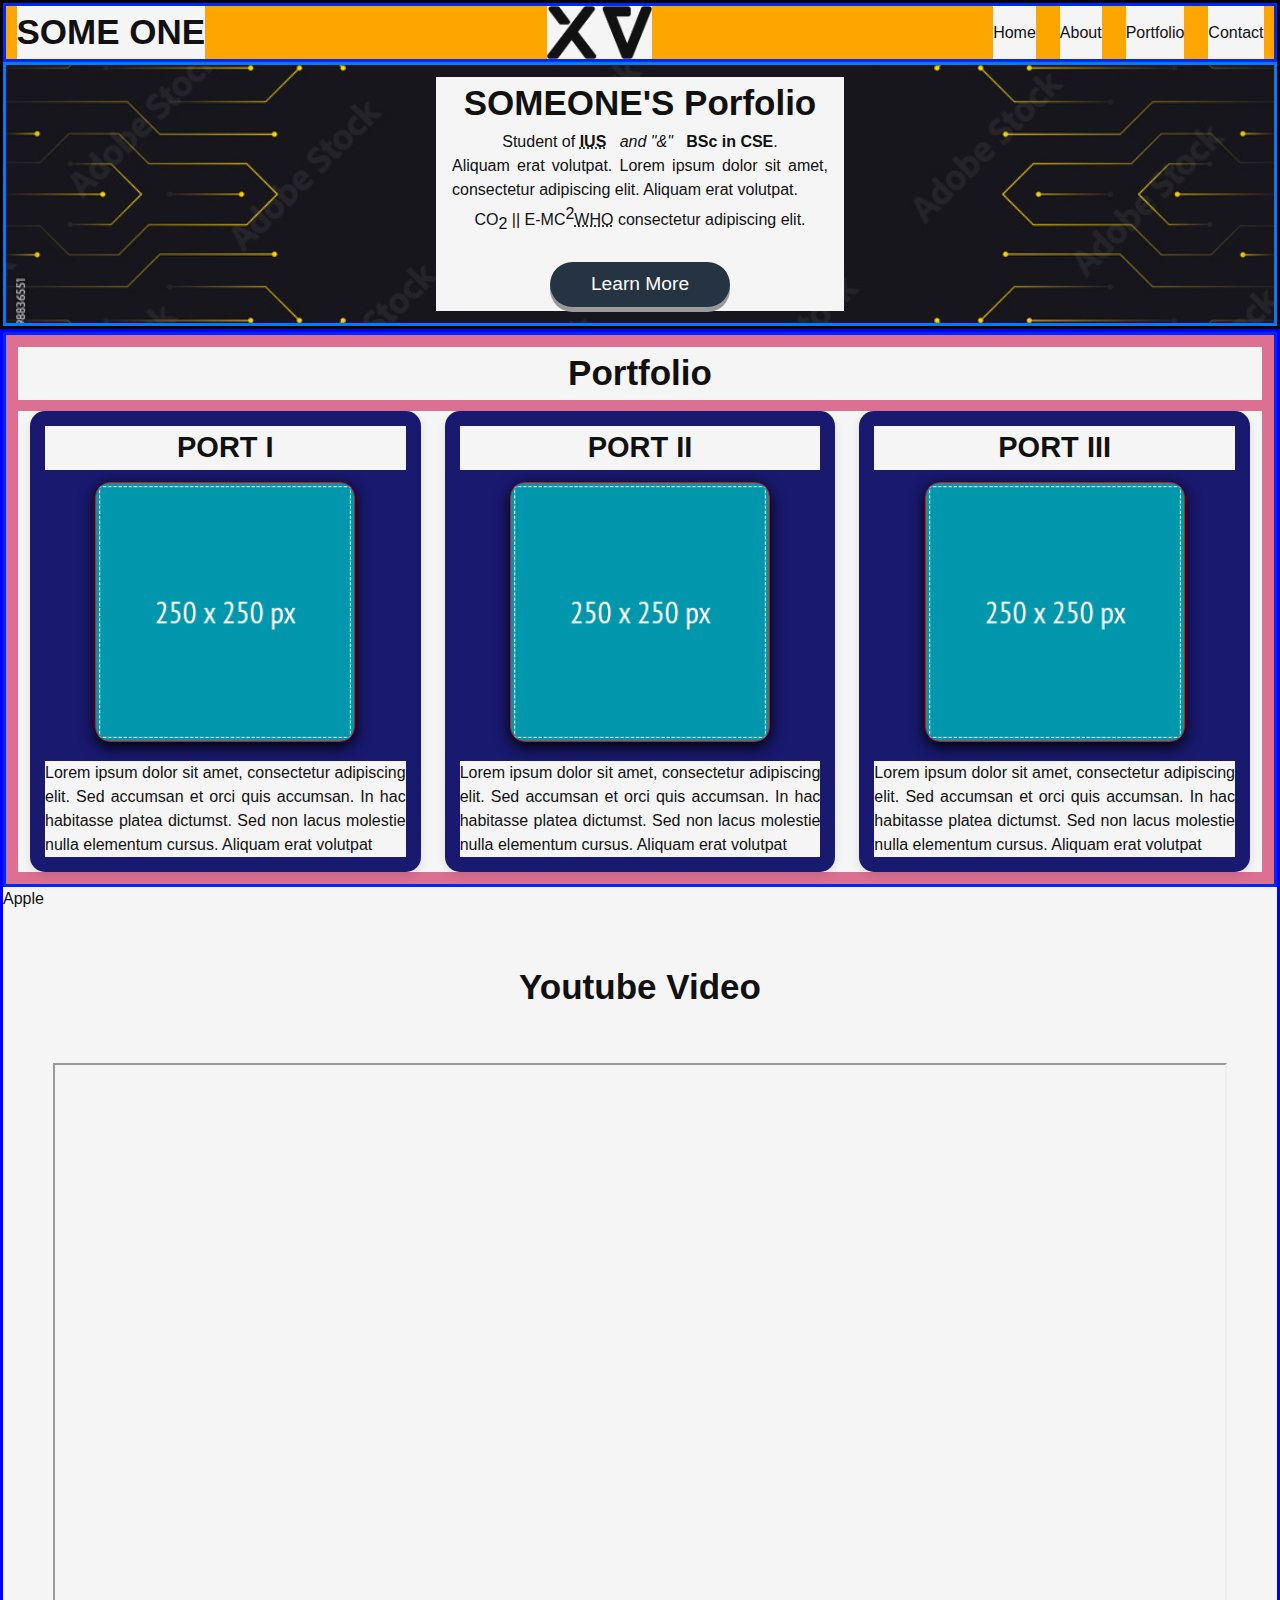
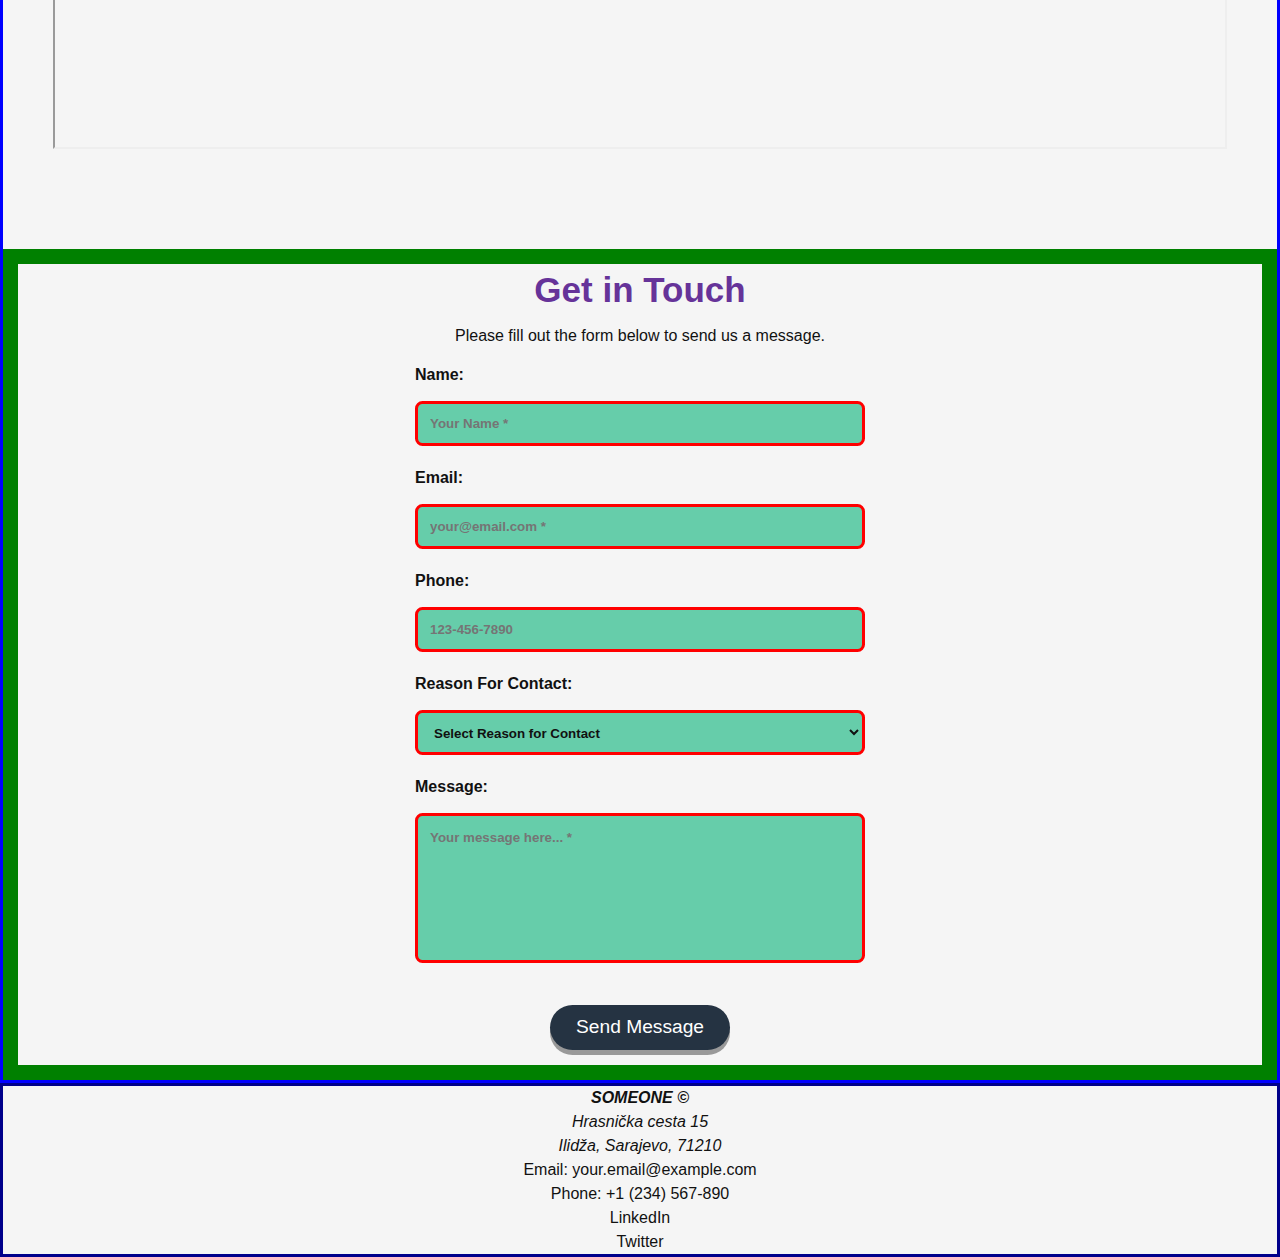
==== index.html @ 6937cc15 "Update index.html" ====
<!DOCTYPE html>
<html lang="en" xml:lang="en" xmlns="http://www.w3.org/1999/xhtml">
    <head>
        <!-- Prevent XSS attacks by specifying the sources of content -->
        <meta http-equiv="Content-Security-Policy" content="default-src 'self' 'unsafe-inline'; frame-src https://www.youtube.com https://*.youtube.com;">
        <meta http-equiv="X-UA-Compatible" content="IE=edge" />                       <!-- No longer necessary for modern browsers -->
        <meta name="viewport" content="width=device-width, initial-scale=1.0" />      <!-- Control the zooming and scaling of the webpage on mobile devices -->
        <meta name="description" content="SOMEONE's portfolio website." />        <!-- Provide a brief description of the webpage for search engines -->
        <meta name="keywords" content="SOMEONE, Intern, Maarif, IUS" />           <!-- Not as important as it used to be -->
        <meta name="copyright" content="SOMEONE Co." />                           <!-- Not essential for SEO or functionality -->
        <meta name="referrer" content="no-referrer" />                                <!-- Control the referrer policy for privacy reasons -->
        <meta name="robots" content="noindex, nofollow" />                                <!-- Specify instructions for search engine crawlers (noindex, nofollow) -->
        <meta name="theme-color" content="#FF00FF" />                                 <!-- Specify the theme color for mobile devices -->
        <meta name="author" content="SOMEONE" />                                  <!-- Not essential for SEO or functionality -->
        <meta charset="UTF-8" />                                                      <!-- Specify the character encoding for the webpage -->
        <!-- <link rel="alternate" hreflang="en-uk" href="#"> -->                     <!-- Specify an alternative language version of the webpage (if applicable) -->
        <!-- <link rel="canonical" href="#" /> -->
        <link rel="stylesheet" type="text/css" href="CSS/reset.css" />                <!-- Link to the CSS reset file -->
        <link rel="stylesheet" type="text/css" href="CSS/style.css" />                <!-- Link to the main CSS file -->
        <link rel="icon" href="IMGs/favicon_xv.ico" />                                <!-- Link to the favicon/website's icon -->

        <link rel="preconnect" href="https://fonts.googleapis.com">
<link rel="preconnect" href="https://fonts.gstatic.com" crossorigin>
<link href="https://fonts.googleapis.com/css2?family=Amiri+Quran&family=Amiri:ital,wght@0,400;0,700;1,400;1,700&family=Lexend+Deca:wght@100..900&display=swap" rel="stylesheet">
        <title>SOMEONE</title>
    </head>
    <body>
        <!-- HEADER -->
        <header id="site-header">
            <!-- NAV BAR -->
            <nav id="nav-bar">
                <h1 id="logo">SOME ONE</h1>
                <img id="nav-logo" src="IMGs/xv.png" alt="XV Logo"/>
                <ul id="nav-menu">
                    <li class="nav-item"><a href="https://www.google.com" target="_blank" rel="noopener noreferrer">Home</a></li>
                    <li class="nav-item"><a href="#about">About</a></li>
                    <li class="nav-item"><a href="#portfolio">Portfolio</a></li>
                    <li class="nav-item"><a href="#contact">Contact</a></li>
                </ul>
            </nav>
            <!-- HERO -->
            <div id="hero">
                <section id="hero-about">
                    <h1>SOMEONE'S Porfolio</h1>
                    <article id="about-paragraph">
                        <p style="text-align: center;">Student of <strong><abbr title="International University of Sarajevo">IUS</abbr></strong>&nbsp;&nbsp;&nbsp;<em>and &quot;&amp;&quot;</em>&nbsp;&nbsp;&nbsp;<strong>BSc in CSE</strong>.</p>
                        <p>Aliquam erat volutpat. Lorem ipsum dolor sit amet, consectetur adipiscing elit. Aliquam erat volutpat.</p>
                        <p style="text-align: center;">CO<sub>2</sub> || E-MC<sup>2</sup><abbr title="World Health Organization">WHO</abbr> consectetur adipiscing elit.</p>
                    </article>
                    <button type="button" href="#" class="CTA" aria-label="Learn More" aria-labelledby="CTA">Learn More</button>
                </section>
            </div>
        </header>
        <!-- EASTER EGG START -->
        <div id="hidden-message">USE A SERIOUS DEVICE !!!</div>
        <!-- EASTER EGG END -->
        <!-- MAIN -->
        <main id="main-body">
            <!-- PORTFOLIO -->
            <section id="portfolio">
                <h1>Portfolio</h1>
                <div id="portfolio-container">
                    <!-- PORT I -->
                    <article class="portfolio-cols">
                        <header>
                            <h3>PORT I</h3>
                        </header>
                        <img src="IMGs/image.jpg" alt="#" />
                        <footer class="portfolio_footer">
                            <p>
                                    Lorem ipsum dolor sit amet, consectetur adipiscing elit. Sed accumsan et orci quis
                                    accumsan. In hac habitasse platea dictumst. Sed non lacus molestie nulla elementum
                                    cursus. Aliquam erat volutpat
                                </p>
                        </footer>
                    </article>
                    <!-- PORT II -->
                    <article class="portfolio-cols">
                            <header>
                                <h3>PORT II</h3>
                            </header>
                            <img src="IMGs/image.jpg" alt="#" />
                            <footer class="portfolio_footer">
                                <p>
                                    Lorem ipsum dolor sit amet, consectetur adipiscing elit. Sed accumsan et orci quis
                                    accumsan. In hac habitasse platea dictumst. Sed non lacus molestie nulla elementum
                                    cursus. Aliquam erat volutpat
                                </p>
                            </footer>
                        </article>
                    <!-- PORT III -->
                    <article class="portfolio-cols">
                        <header>
                            <h3>PORT III</h3>
                        </header>
                        <img src="IMGs/image.jpg" alt="#" />
                        <footer class="portfolio_footer">
                            <p>
                                    Lorem ipsum dolor sit amet, consectetur adipiscing elit. Sed accumsan et orci quis
                                    accumsan. In hac habitasse platea dictumst. Sed non lacus molestie nulla elementum
                                    cursus. Aliquam erat volutpat
                                </p>
                        </footer>
                    </article>
                </div>
            </section>
            <a rel=“nofollow” href=“https://www.apple.com”>Apple</a>
            <!-- YOUTUBE -->
            <section id="yt">
                    <h1>Youtube Video</h1>
                    <div class="row">
                    <div class="videoframe">
                        <iframe class="video"
                        src="https://www.youtube.com/embed/00d4vusuE2U?si=xO_JUaBU1hjYGViM"
                        title="YouTube video player"
                        allow="accelerometer; autoplay; clipboard-write; encrypted-media; gyroscope; picture-in-picture; web-share"
                        referrerpolicy="strict-origin-when-cross-origin"
                        allowfullscreen
                        loading="lazy"></iframe>
                    </div>
                </div>
            </section>
            <!-- CONTACT -->
            <section id="contact">
                <form id="contact-form" method="post" action="#" novalidate>
                    <h1>Get in Touch</h1>
                    <p>Please fill out the form below to send us a message.</p>
                    <!-- Name Field -->
                    <div class="form-group">
                        <label for="name">Name:</label>
                        <bdi><input type="text" id="name" name="name" required placeholder="Your Name *" maxlength="50" aria-label="Name" autocomplete="name"></bdi>
                    </div>
                    <!-- Email Field -->
                    <div class="form-group">
                        <label for="email">Email:</label>
                        <input type="email" id="email" name="email" required placeholder="your@email.com *" maxlength="50" pattern="^[a-zA-Z0-9._%+-]+@[a-zA-Z0-9.-]+\.[a-zA-Z]{2,}$" aria-label="Email" autocomplete="email">
                    </div>
                    <!-- Phone Field -->
                    <div class="form-group">
                        <label for="phone">Phone:</label>
                        <input type="tel" id="phone" name="phone" placeholder="123-456-7890" maxlength="15" aria-label="Phone Number" autocomplete="tel">    <!-- pattern="[0-9]{3}-[0-9]{3}-[0-9]{4}" // pattern="^(\(\d{3}\)\s?|\d{3}[-.\s]?)(\d{3}[-.\s]?)\d{4}$" -->
                    </div>
                    <!-- Subject Field -->
                    <div class="form-group">
                        <label for="subject">Reason For Contact:</label>
                        <select id="subject" name="subject" required autocomplete="off">
                            <option value="" disabled selected>Select Reason for Contact</option>
                            <option value="inquiry">Inquiry</option>
                            <option value="feedback">Feedback</option>
                        </select>
                    </div>
                    <!-- Message Field -->
                    <div class="form-group">
                        <label for="message">Message:</label>
                        <bdi><textarea id="message" name="message" required placeholder="Your message here... *" maxlength="1000" rows="6" aria-label="Message" autocomplete="off"></textarea></bdi>
                    </div>
                    <!-- Submit Button -->
                    <button type="submit" value="send" class="CTA" aria-label="Send Message" aria-labelledby="CTA">Send Message</button>
                    <!-- Error Message Display -->
                    <div id="error-message" style="display: none; color: red;"></div>
                </form>
            </section>
        </main>
        <!-- FOOTER -->
        <footer id="site-footer">
            <address>
                <strong>SOMEONE &copy;</strong><br />
                Hrasnička cesta 15<br />
                Ilidža, Sarajevo, 71210
            </address>
            <ul>
                <li><a href="mailto:your.email@example.com" aria-label="Email SOMEONE">Email: your.email@example.com</a></li>
                <li><a href="tel:+1234567890" aria-label="Call SOMEONE">Phone: +1 (234) 567-890</a></li>
                <li><a href="https://linkedin.com/in/yourprofile" aria-label="Visit LinkedIn profile">LinkedIn</a></li>
                <li><a href="https://twitter.com/yourprofile" aria-label="Visit Twitter profile">Twitter</a></li>
            </ul>
        </footer>
        <!-- SCRIPTS -->
        <script src="JS/scripts.js"></script>
    </body>
</html>
---- CSS/style.css ----
@import url("button.css");
@import url("header.css");
@import url("contact.css");
@import url("youtube.css");
@import url("portfolio.css");
@import url("responsive.css");
@import url('https://fonts.googleapis.com/css2?family=Amiri+Quran&family=Amiri:ital,wght@0,400;0,700;1,400;1,700&family=Lexend+Deca:wght@100..900&display=swap');
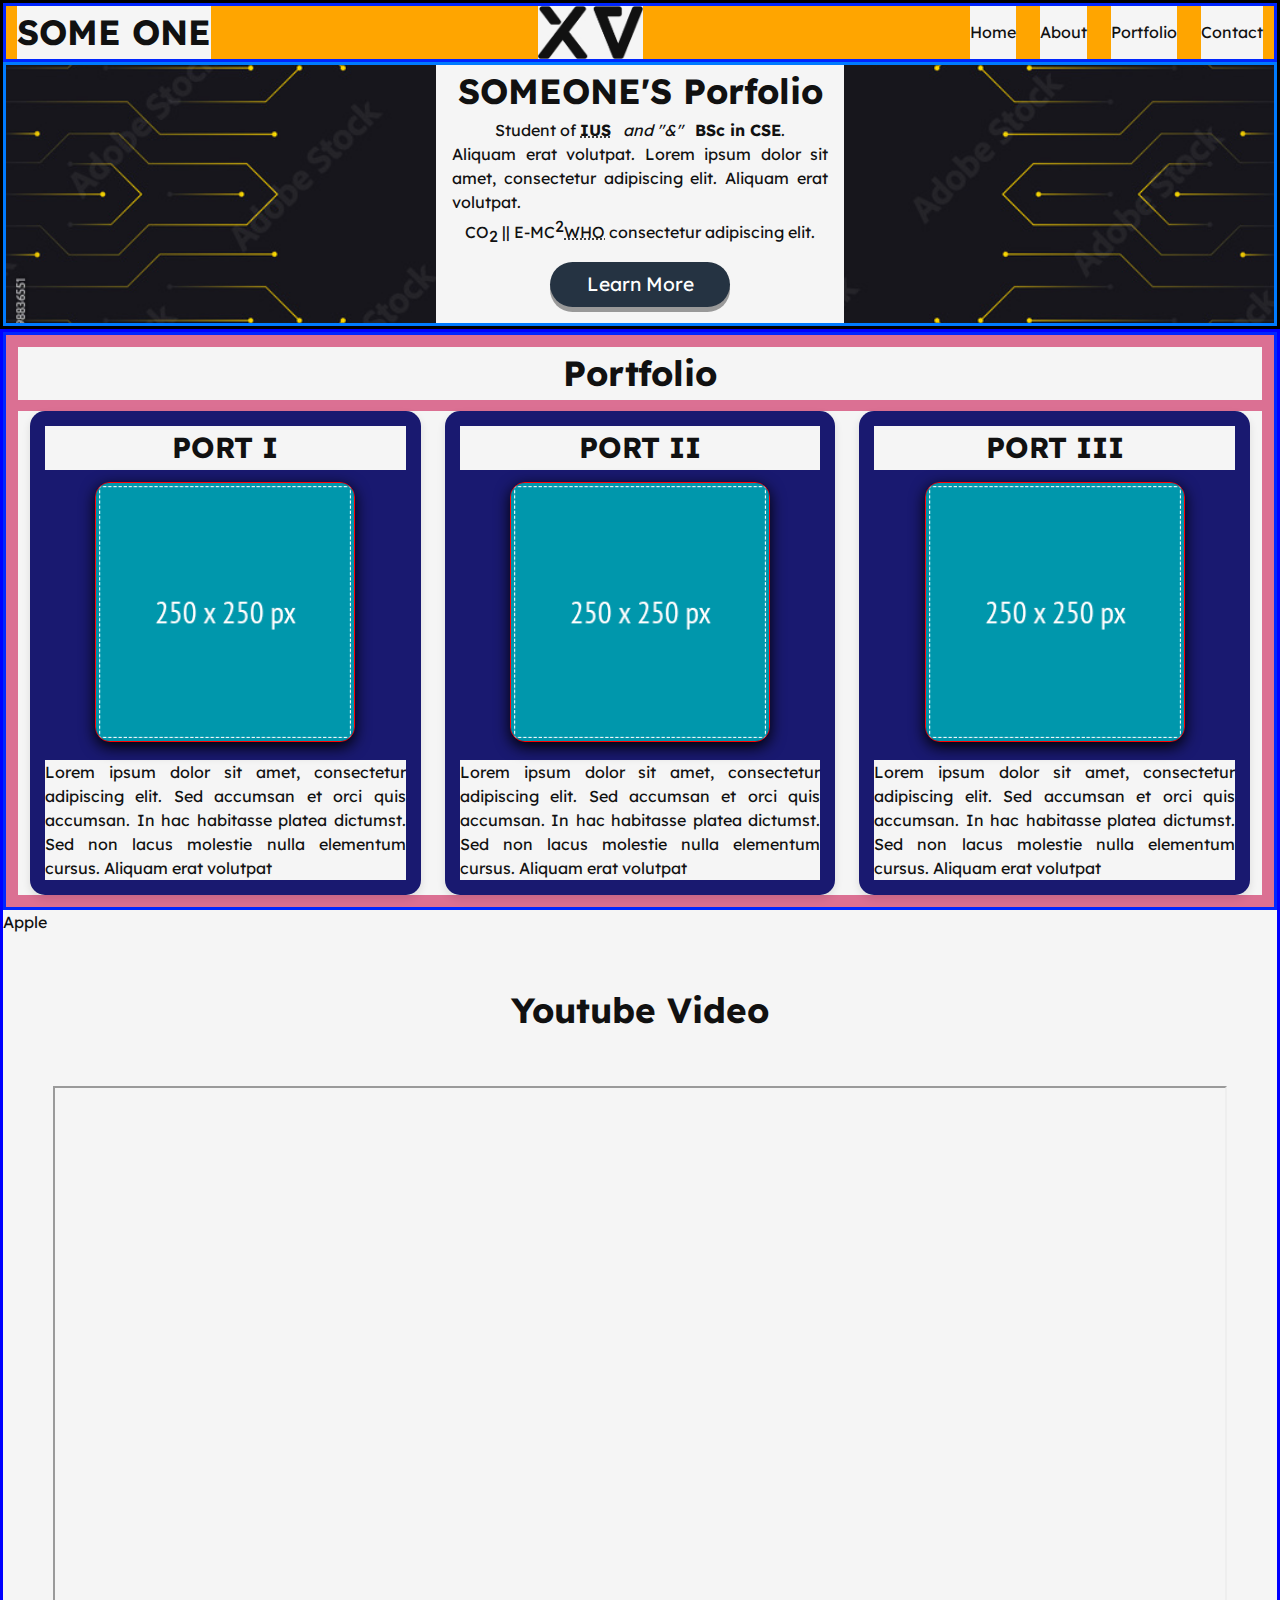
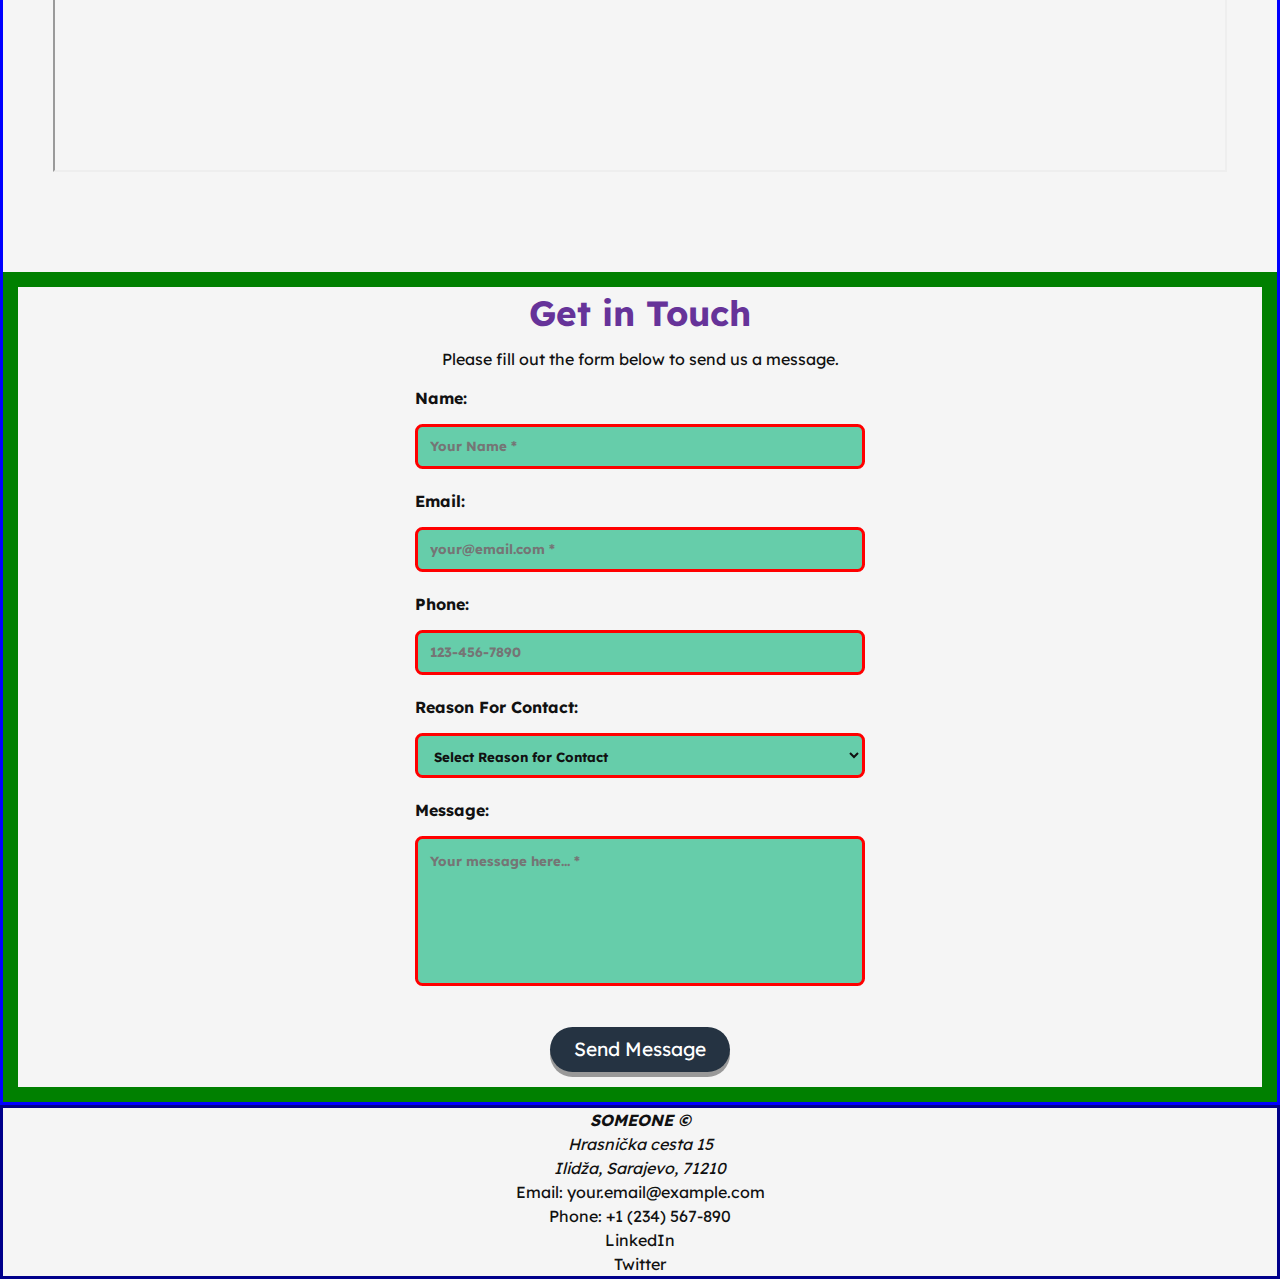
==== commit e5ceca7d: "Update index.html" ====
--- a/index.html
+++ b/index.html
@@ -2,7 +2,7 @@
 <html lang="en" xml:lang="en" xmlns="http://www.w3.org/1999/xhtml">
     <head>
         <!-- Prevent XSS attacks by specifying the sources of content -->
-        <meta http-equiv="Content-Security-Policy" content="default-src 'self' 'unsafe-inline'; frame-src https://www.youtube.com https://*.youtube.com;">
+        <!-- <meta http-equiv="Content-Security-Policy" content="default-src 'self' 'unsafe-inline'; frame-src https://www.youtube.com https://*.youtube.com;"> -->
         <meta http-equiv="X-UA-Compatible" content="IE=edge" />                       <!-- No longer necessary for modern browsers -->
         <meta name="viewport" content="width=device-width, initial-scale=1.0" />      <!-- Control the zooming and scaling of the webpage on mobile devices -->
         <meta name="description" content="SOMEONE's portfolio website." />        <!-- Provide a brief description of the webpage for search engines -->
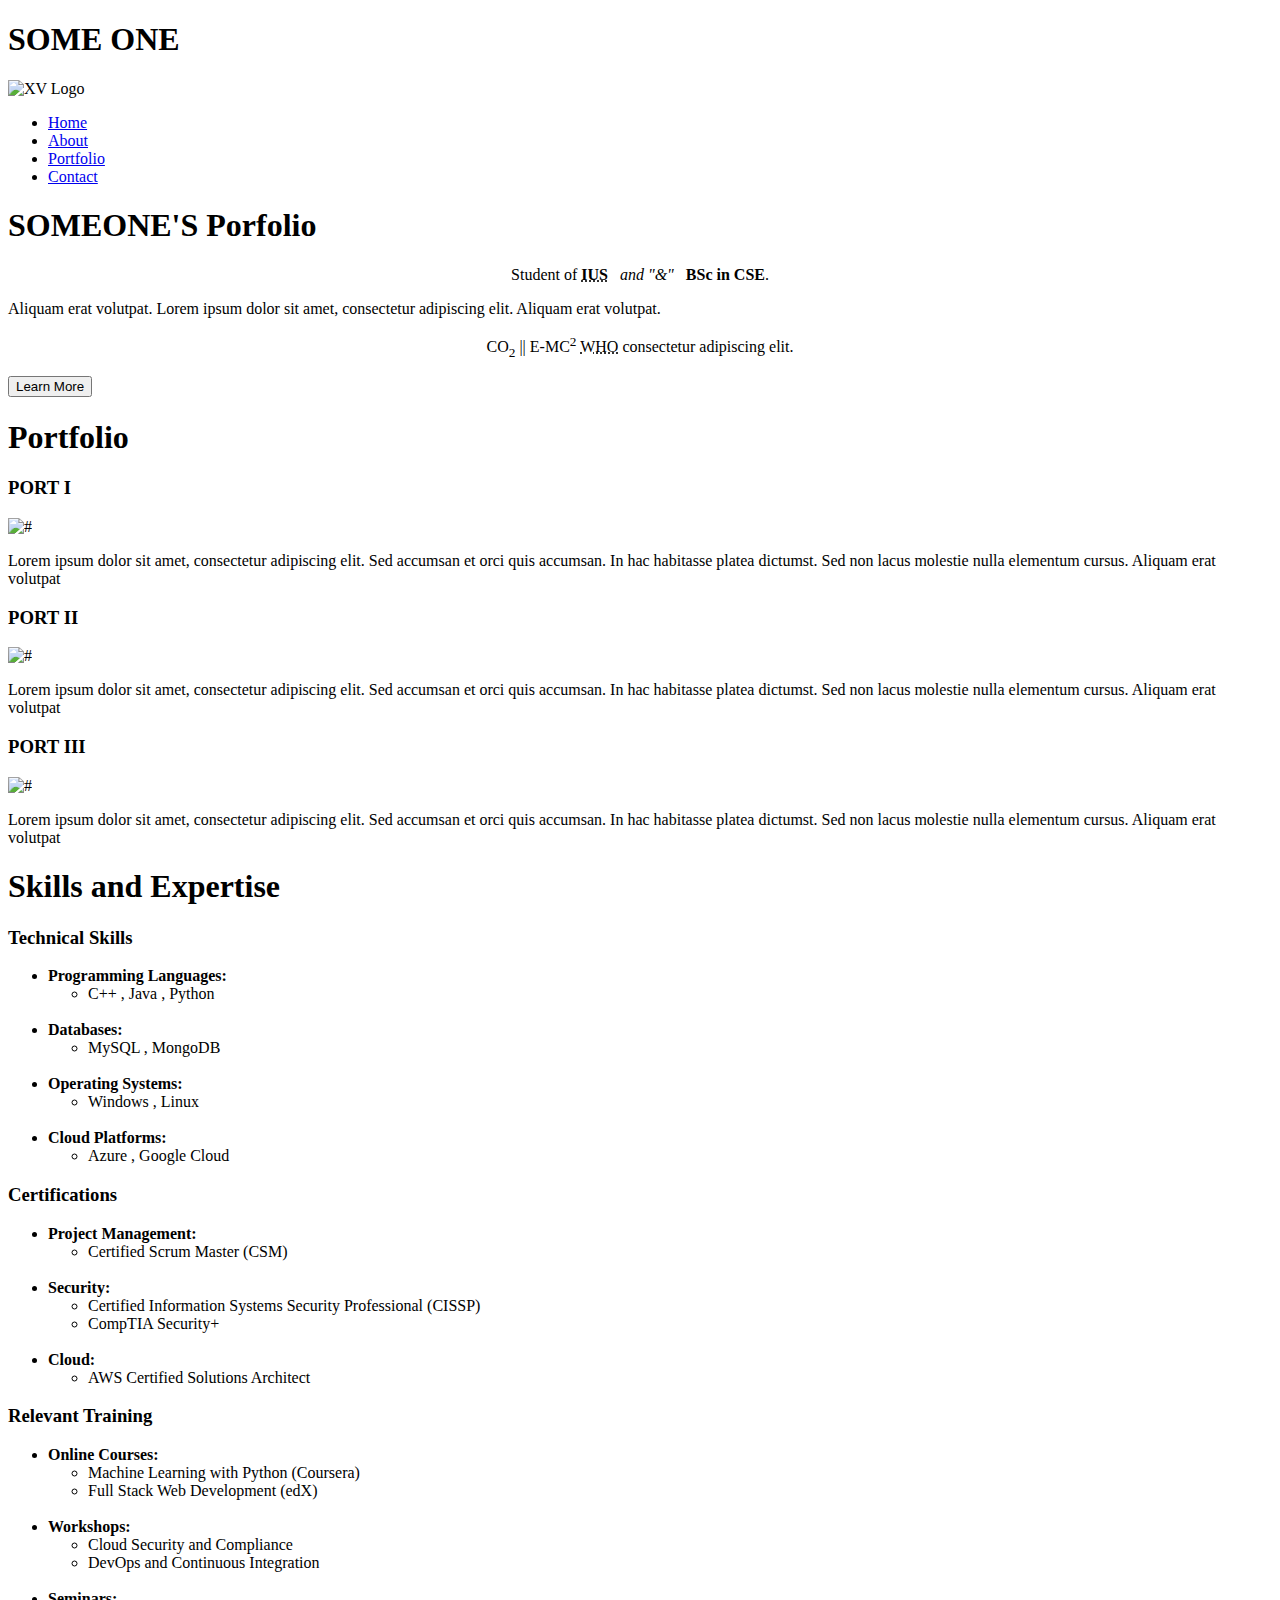
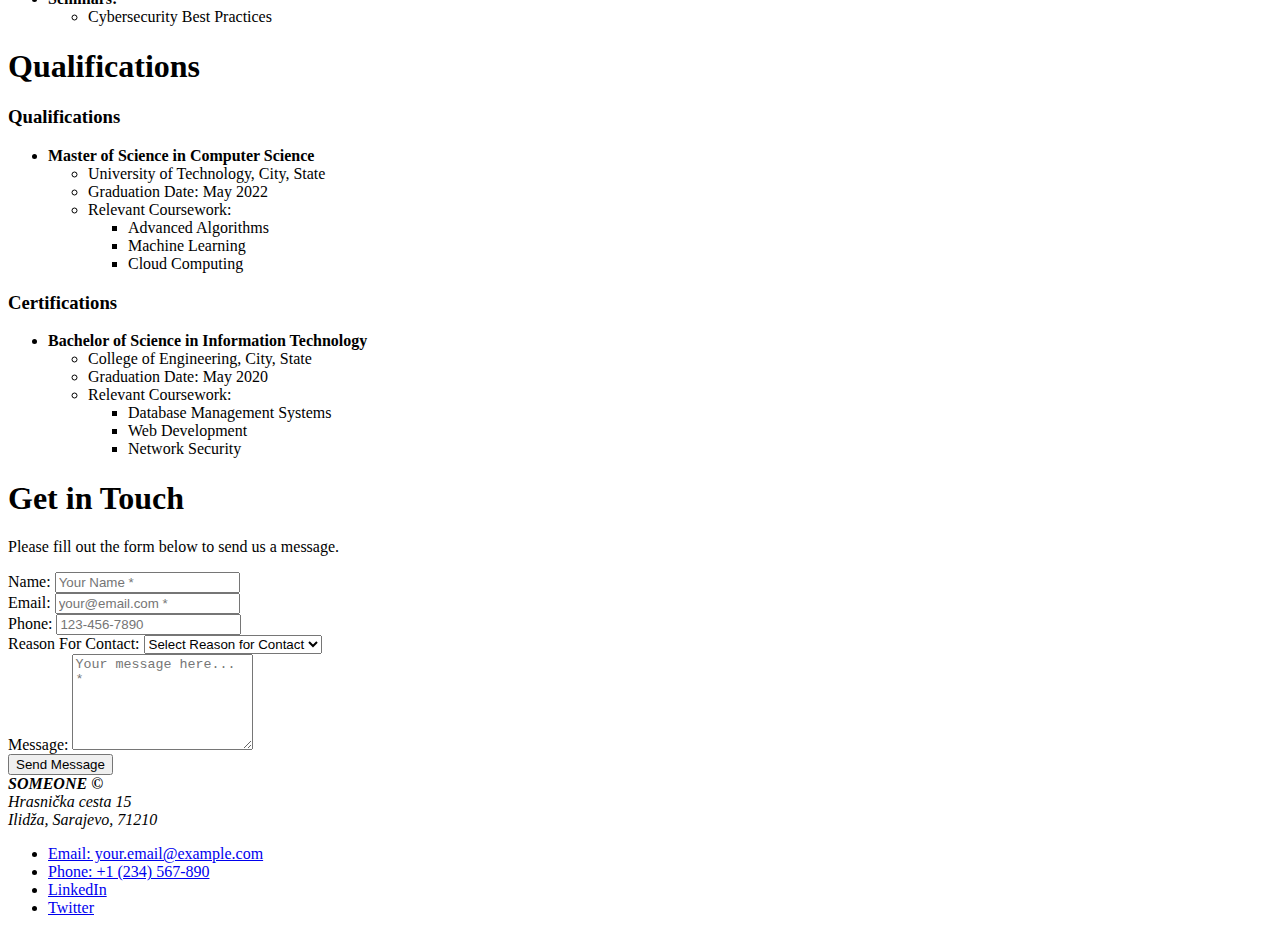
==== commit 7c91d3e7: "Update index.html" ====
--- a/index.html
+++ b/index.html
@@ -2,13 +2,13 @@
 <html lang="en" xml:lang="en" xmlns="http://www.w3.org/1999/xhtml">
     <head>
         <!-- Prevent XSS attacks by specifying the sources of content -->
-        <!-- <meta http-equiv="Content-Security-Policy" content="default-src 'self' 'unsafe-inline'; frame-src https://www.youtube.com https://*.youtube.com;"> -->
+        <!-- <meta http-equiv="Content-Security-Policy" content="default-src 'self' 'unsafe-inline';"> -->
         <meta http-equiv="X-UA-Compatible" content="IE=edge" />                       <!-- No longer necessary for modern browsers -->
         <meta name="viewport" content="width=device-width, initial-scale=1.0" />      <!-- Control the zooming and scaling of the webpage on mobile devices -->
         <meta name="description" content="SOMEONE's portfolio website." />        <!-- Provide a brief description of the webpage for search engines -->
         <meta name="keywords" content="SOMEONE, Intern, Maarif, IUS" />           <!-- Not as important as it used to be -->
         <meta name="copyright" content="SOMEONE Co." />                           <!-- Not essential for SEO or functionality -->
-        <meta name="referrer" content="no-referrer" />                                <!-- Control the referrer policy for privacy reasons -->
+        <!-- <meta name="referrer" content="no-referrer" /> -->                                <!-- Control the referrer policy for privacy reasons -->
         <meta name="robots" content="noindex, nofollow" />                                <!-- Specify instructions for search engine crawlers (noindex, nofollow) -->
         <meta name="theme-color" content="#FF00FF" />                                 <!-- Specify the theme color for mobile devices -->
         <meta name="author" content="SOMEONE" />                                  <!-- Not essential for SEO or functionality -->
@@ -18,10 +18,6 @@
         <link rel="stylesheet" type="text/css" href="CSS/reset.css" />                <!-- Link to the CSS reset file -->
         <link rel="stylesheet" type="text/css" href="CSS/style.css" />                <!-- Link to the main CSS file -->
         <link rel="icon" href="IMGs/favicon_xv.ico" />                                <!-- Link to the favicon/website's icon -->
-
-        <link rel="preconnect" href="https://fonts.googleapis.com">
-<link rel="preconnect" href="https://fonts.gstatic.com" crossorigin>
-<link href="https://fonts.googleapis.com/css2?family=Amiri+Quran&family=Amiri:ital,wght@0,400;0,700;1,400;1,700&family=Lexend+Deca:wght@100..900&display=swap" rel="stylesheet">
         <title>SOMEONE</title>
     </head>
     <body>
@@ -29,13 +25,13 @@
         <header id="site-header">
             <!-- NAV BAR -->
             <nav id="nav-bar">
-                <h1 id="logo">SOME ONE</h1>
+                <h1 id="logo" tabindex="1">SOME ONE</h1>
                 <img id="nav-logo" src="IMGs/xv.png" alt="XV Logo"/>
                 <ul id="nav-menu">
-                    <li class="nav-item"><a href="https://www.google.com" target="_blank" rel="noopener noreferrer">Home</a></li>
-                    <li class="nav-item"><a href="#about">About</a></li>
-                    <li class="nav-item"><a href="#portfolio">Portfolio</a></li>
-                    <li class="nav-item"><a href="#contact">Contact</a></li>
+                    <li class="nav-item"><a href="https://www.google.com" target="_blank" rel="noopener noreferrer nofollow" accesskey="g" tabindex="3">Home</a></li>
+                    <li class="nav-item"><a href="#about" tabindex="5">About</a></li>
+                    <li class="nav-item"><a href="#portfolio" tabindex="4">Portfolio</a></li>
+                    <li class="nav-item"><a href="#contact" tabindex="2">Contact</a></li>
                 </ul>
             </nav>
             <!-- HERO -->
@@ -44,15 +40,15 @@
                     <h1>SOMEONE'S Porfolio</h1>
                     <article id="about-paragraph">
                         <p style="text-align: center;">Student of <strong><abbr title="International University of Sarajevo">IUS</abbr></strong>&nbsp;&nbsp;&nbsp;<em>and &quot;&amp;&quot;</em>&nbsp;&nbsp;&nbsp;<strong>BSc in CSE</strong>.</p>
-                        <p>Aliquam erat volutpat. Lorem ipsum dolor sit amet, consectetur adipiscing elit. Aliquam erat volutpat.</p>
-                        <p style="text-align: center;">CO<sub>2</sub> || E-MC<sup>2</sup><abbr title="World Health Organization">WHO</abbr> consectetur adipiscing elit.</p>
+                        <p contenteditable="true" translate="no" lang="la">Aliquam erat volutpat. Lorem ipsum dolor sit amet, consectetur adipiscing elit. Aliquam erat volutpat.</p>
+                        <p style="text-align: center;">CO<sub>2</sub> || E-MC<sup>2</sup> <abbr title="World Health Organization">WHO</abbr> consectetur adipiscing elit.</p>
                     </article>
                     <button type="button" href="#" class="CTA" aria-label="Learn More" aria-labelledby="CTA">Learn More</button>
                 </section>
             </div>
         </header>
         <!-- EASTER EGG START -->
-        <div id="hidden-message">USE A SERIOUS DEVICE !!!</div>
+        <!-- <div id="hidden-message" hidden>USE A SERIOUS DEVICE !!!</div> -->
         <!-- EASTER EGG END -->
         <!-- MAIN -->
         <main id="main-body">
@@ -65,7 +61,7 @@
                         <header>
                             <h3>PORT I</h3>
                         </header>
-                        <img src="IMGs/image.jpg" alt="#" />
+                        <img src="IMGs/250.jpg" alt="#" />
                         <footer class="portfolio_footer">
                             <p>
                                     Lorem ipsum dolor sit amet, consectetur adipiscing elit. Sed accumsan et orci quis
@@ -79,7 +75,7 @@
                             <header>
                                 <h3>PORT II</h3>
                             </header>
-                            <img src="IMGs/image.jpg" alt="#" />
+                            <img src="IMGs/250.jpg" alt="#" />
                             <footer class="portfolio_footer">
                                 <p>
                                     Lorem ipsum dolor sit amet, consectetur adipiscing elit. Sed accumsan et orci quis
@@ -93,7 +89,7 @@
                         <header>
                             <h3>PORT III</h3>
                         </header>
-                        <img src="IMGs/image.jpg" alt="#" />
+                        <img src="IMGs/250.jpg" alt="#" />
                         <footer class="portfolio_footer">
                             <p>
                                     Lorem ipsum dolor sit amet, consectetur adipiscing elit. Sed accumsan et orci quis
@@ -104,20 +100,145 @@
                     </article>
                 </div>
             </section>
-            <a rel=“nofollow” href=“https://www.apple.com”>Apple</a>
-            <!-- YOUTUBE -->
-            <section id="yt">
-                    <h1>Youtube Video</h1>
-                    <div class="row">
-                    <div class="videoframe">
-                        <iframe class="video"
-                        src="https://www.youtube.com/embed/00d4vusuE2U?si=xO_JUaBU1hjYGViM"
-                        title="YouTube video player"
-                        allow="accelerometer; autoplay; clipboard-write; encrypted-media; gyroscope; picture-in-picture; web-share"
-                        referrerpolicy="strict-origin-when-cross-origin"
-                        allowfullscreen
-                        loading="lazy"></iframe>
-                    </div>
+            <!-- SKILLS -->
+            <section id="skills">
+                <h1>Skills and Expertise</h1>
+                <div id="skills-container">
+                    <!-- PORT I -->
+                    <article class="skills-cols">
+                        <header>
+                            <h3>Technical Skills</h3>
+                        </header>
+                        <footer class="skills-footer">
+                            <ul>
+                                <li><strong>Programming Languages:</strong>
+                                    <ul>
+                                    <li>C++ , Java , Python</li>
+                                    </ul><br />
+                                </li>
+                            <li><strong>Databases:</strong>
+                                <ul>
+                                    <li>MySQL , MongoDB</li>
+                                </ul><br />
+                            </li>
+                            <li><strong>Operating Systems:</strong>
+                                <ul>
+                                    <li>Windows , Linux</li>
+                                </ul><br />
+                            </li>
+                            <li><strong>Cloud Platforms:</strong>
+                                <ul>
+                                    <li>Azure , Google Cloud</li>
+                                </ul>
+                            </li>
+                            </ul>
+                        </footer>
+                    </article>
+                    <!-- PORT II -->
+                    <article class="skills-cols">
+                        <header>
+                            <h3>Certifications</h3>
+                        </header>
+                        <footer class="skills-footer">
+                            <ul>
+                                <li><strong>Project Management:</strong>
+                                    <ul>
+                                    <li>Certified Scrum Master (CSM)</li>
+                                    </ul><br />
+                                </li>
+                                <li><strong>Security:</strong>
+                                <ul>
+                                    <li>Certified Information Systems Security Professional (CISSP)</li>
+                                    <li>CompTIA Security+</li>
+                                </ul><br />
+                            </li>
+                            <li><strong>Cloud:</strong>
+                                <ul>
+                                    <li>AWS Certified Solutions Architect</li>
+                                </ul>
+                            </li>
+                            </ul>
+                        </footer>
+                    </article>
+                    <!-- PORT III -->
+                    <article class="skills-cols">
+                        <header>
+                            <h3>Relevant Training</h3>
+                        </header>
+                        <footer class="skills-footer">
+                            <ul>
+                                <li><strong>Online Courses:</strong>
+                                    <ul>
+                                    <li>Machine Learning with Python (Coursera)</li>
+                                    <li>Full Stack Web Development (edX)</li>
+                                    </ul><br />
+                                </li>
+                                <li><strong>Workshops:</strong>
+                                <ul>
+                                    <li>Cloud Security and Compliance</li>
+                                    <li>DevOps and Continuous Integration</li>
+                                </ul><br />
+                            </li>
+                            <li><strong>Seminars:</strong>
+                                <ul>
+                                    <li>Cybersecurity Best Practices</li>
+                                </ul>
+                            </li>
+                            </ul>
+                        </footer>
+                    </article>
+                </div>
+            </section>
+            <!-- QUALIFICATIONS -->
+            <section id="qualifications">
+                <h1>Qualifications</h1>
+                <div id="q-container">
+                    <!-- PORT I -->
+                    <article class="q-cols">
+                        <header>
+                            <h3>Qualifications</h3>
+                        </header>
+                        <footer class="q-footer">
+                            <ul>
+                                <li><strong>Master of Science in Computer Science</strong>
+                                    <ul>
+                                        <li>University of Technology, City, State</li>
+                                        <li>Graduation Date: May 2022</li>
+                                        <li>Relevant Coursework:
+                                            <ul>
+                                                <li>Advanced Algorithms</li>
+                                                <li>Machine Learning</li>
+                                                <li>Cloud Computing</li>
+                                            </ul>
+                                        </li>
+                                    </ul>
+                                </li>
+                            </ul>
+                        </footer>
+                    </article>
+                    <!-- PORT II -->
+                    <article class="q-cols">
+                        <header>
+                            <h3>Certifications</h3>
+                        </header>
+                        <footer class="q-footer">
+                            <ul>
+                                <li><strong>Bachelor of Science in Information Technology</strong>
+                                    <ul>
+                                        <li>College of Engineering, City, State</li>
+                                        <li>Graduation Date: May 2020</li>
+                                        <li>Relevant Coursework:
+                                            <ul>
+                                                <li>Database Management Systems</li>
+                                                <li>Web Development</li>
+                                                <li>Network Security</li>
+                                            </ul>
+                                        </li>
+                                    </ul>
+                                </li>
+                            </ul>
+                        </footer>
+                    </article>
                 </div>
             </section>
             <!-- CONTACT -->
@@ -138,12 +259,12 @@
                     <!-- Phone Field -->
                     <div class="form-group">
                         <label for="phone">Phone:</label>
-                        <input type="tel" id="phone" name="phone" placeholder="123-456-7890" maxlength="15" aria-label="Phone Number" autocomplete="tel">    <!-- pattern="[0-9]{3}-[0-9]{3}-[0-9]{4}" // pattern="^(\(\d{3}\)\s?|\d{3}[-.\s]?)(\d{3}[-.\s]?)\d{4}$" -->
+                        <input type="tel" id="phone" name="phone" placeholder="123-456-7890" maxlength="15" aria-label="Phone Number" autocomplete="tel" inputmode="tel">    <!-- pattern="[0-9]{3}-[0-9]{3}-[0-9]{4}" // pattern="^(\(\d{3}\)\s?|\d{3}[-.\s]?)(\d{3}[-.\s]?)\d{4}$" -->
                     </div>
                     <!-- Subject Field -->
                     <div class="form-group">
                         <label for="subject">Reason For Contact:</label>
-                        <select id="subject" name="subject" required autocomplete="off">
+                        <select id="subject" name="subject" required autocomplete="off" inputmode="none">
                             <option value="" disabled selected>Select Reason for Contact</option>
                             <option value="inquiry">Inquiry</option>
                             <option value="feedback">Feedback</option>
@@ -152,10 +273,10 @@
                     <!-- Message Field -->
                     <div class="form-group">
                         <label for="message">Message:</label>
-                        <bdi><textarea id="message" name="message" required placeholder="Your message here... *" maxlength="1000" rows="6" aria-label="Message" autocomplete="off"></textarea></bdi>
+                        <bdi><textarea id="message" name="message" required placeholder="Your message here... *" maxlength="1000" rows="6" aria-label="Message" autocomplete="off" inputmode="email" spellcheck="true"></textarea></bdi>
                     </div>
                     <!-- Submit Button -->
-                    <button type="submit" value="send" class="CTA" aria-label="Send Message" aria-labelledby="CTA">Send Message</button>
+                    <button type="submit" value="send" class="CTA" aria-label="Send Message" aria-labelledby="CTA" enterkeyhint="send">Send Message</button>
                     <!-- Error Message Display -->
                     <div id="error-message" style="display: none; color: red;"></div>
                 </form>
@@ -169,7 +290,7 @@
                 Ilidža, Sarajevo, 71210
             </address>
             <ul>
-                <li><a href="mailto:your.email@example.com" aria-label="Email SOMEONE">Email: your.email@example.com</a></li>
+                <li><a href="mailto:your.email@example.com" dir="ltr" aria-label="Email SOMEONE">Email: your.email@example.com</a></li>
                 <li><a href="tel:+1234567890" aria-label="Call SOMEONE">Phone: +1 (234) 567-890</a></li>
                 <li><a href="https://linkedin.com/in/yourprofile" aria-label="Visit LinkedIn profile">LinkedIn</a></li>
                 <li><a href="https://twitter.com/yourprofile" aria-label="Visit Twitter profile">Twitter</a></li>
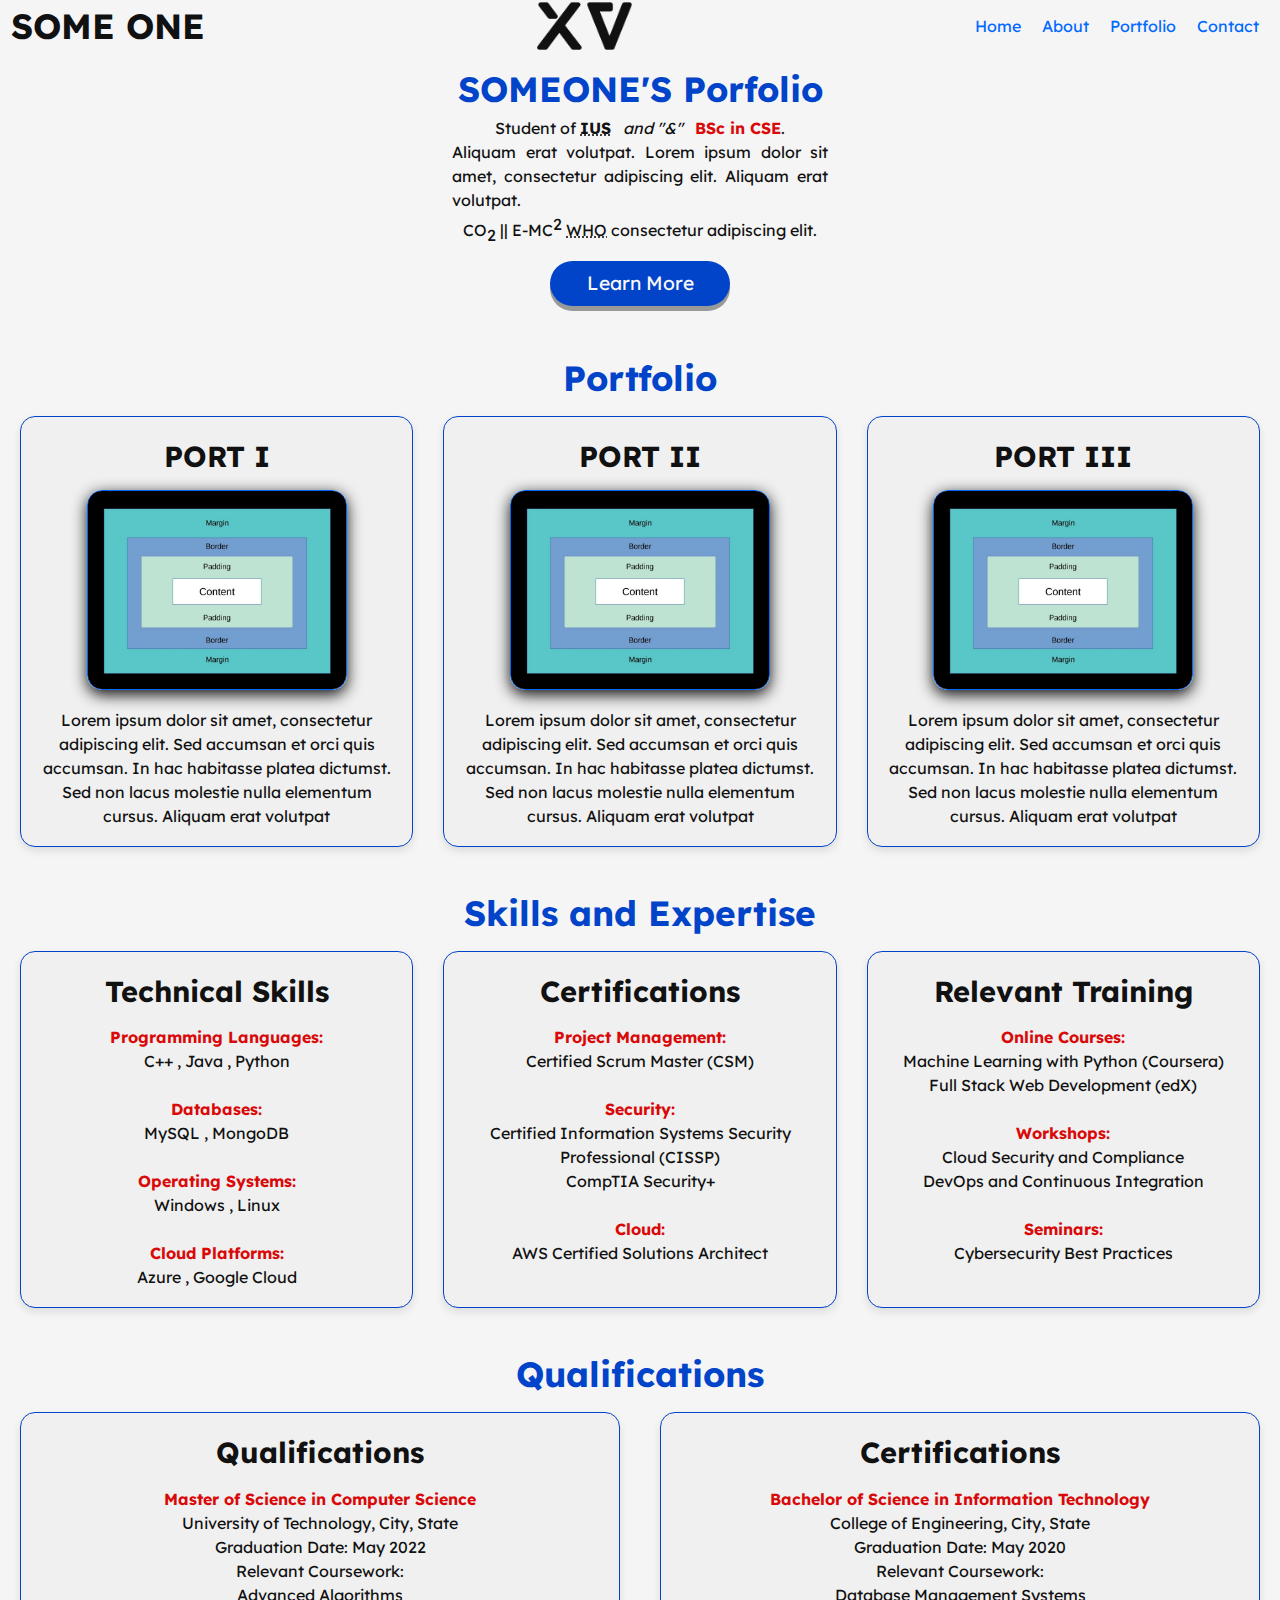
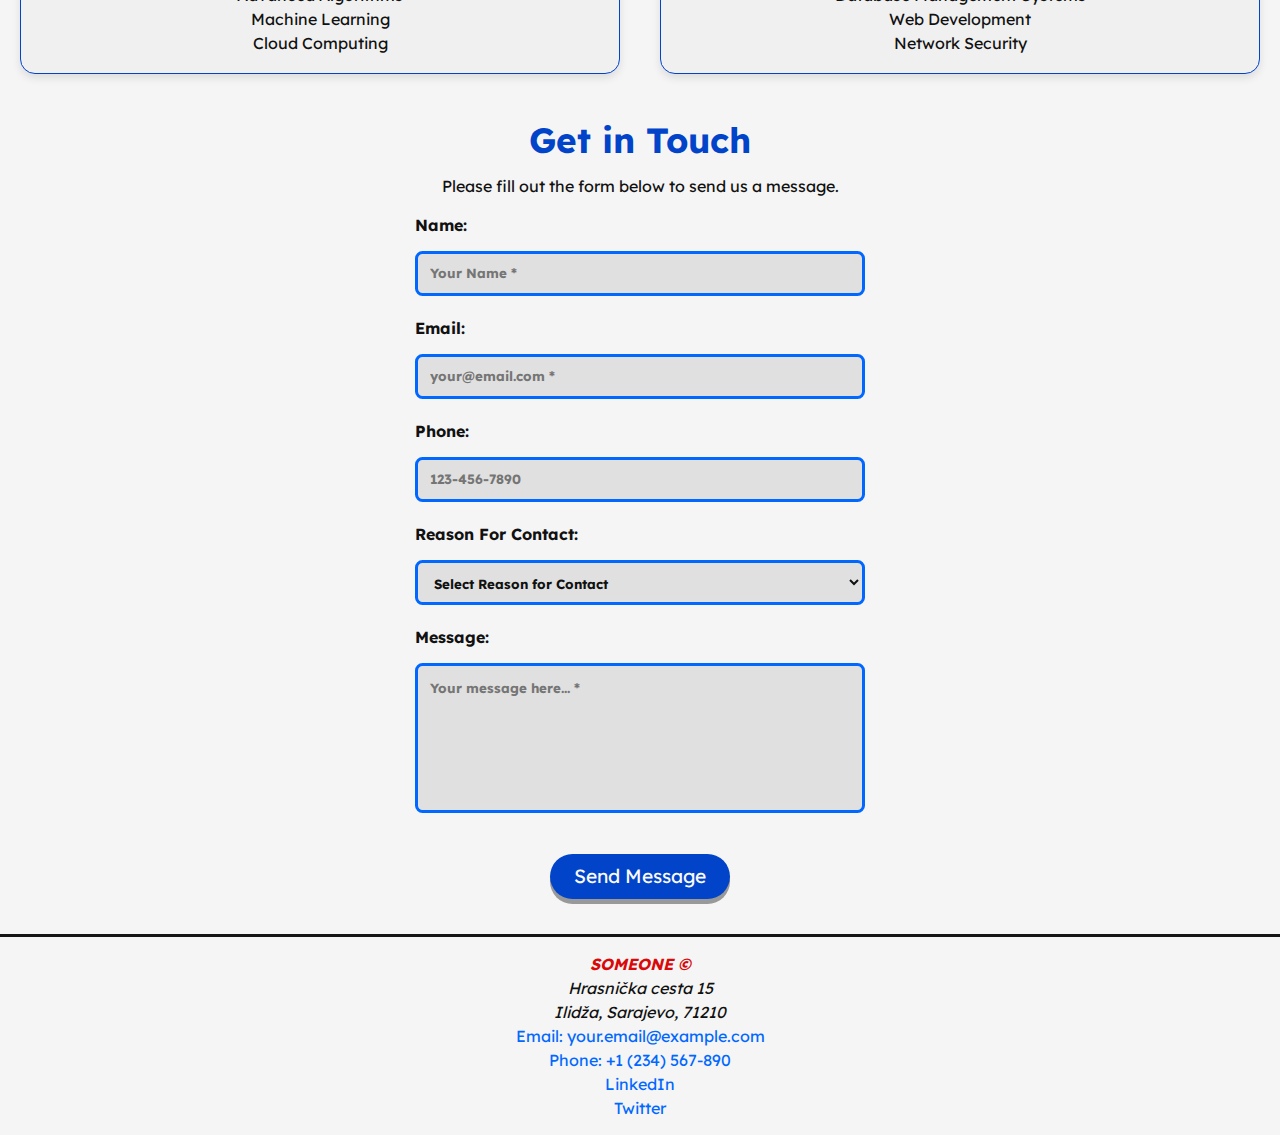
==== commit 3ba78d7c: "Update index.html" ====
--- a/index.html
+++ b/index.html
@@ -243,7 +243,7 @@
             </section>
             <!-- CONTACT -->
             <section id="contact">
-                <form id="contact-form" method="post" action="#" novalidate>
+                <form id="contact-form" method="post" action="contact.php" novalidate>
                     <h1>Get in Touch</h1>
                     <p>Please fill out the form below to send us a message.</p>
                     <!-- Name Field -->
--- a/CSS/style.css
+++ b/CSS/style.css
@@ -0,0 +1,20 @@
+@import url('https://fonts.googleapis.com/css2?family=Lexend+Deca:wght@100..900&display=swap');
+@import url("qualifications.css");
+@import url("responsive.css");
+@import url("portfolio.css");
+@import url("contact.css");
+@import url("skills.css");
+@import url("header.css");
+@import url("button.css");
+
+
+
+/*
+@media screen and (max-width: 768px) {
+    #portfolio,
+    #skills-container,
+    #contact {
+        grid-column: span 1;
+    }
+}
+*/